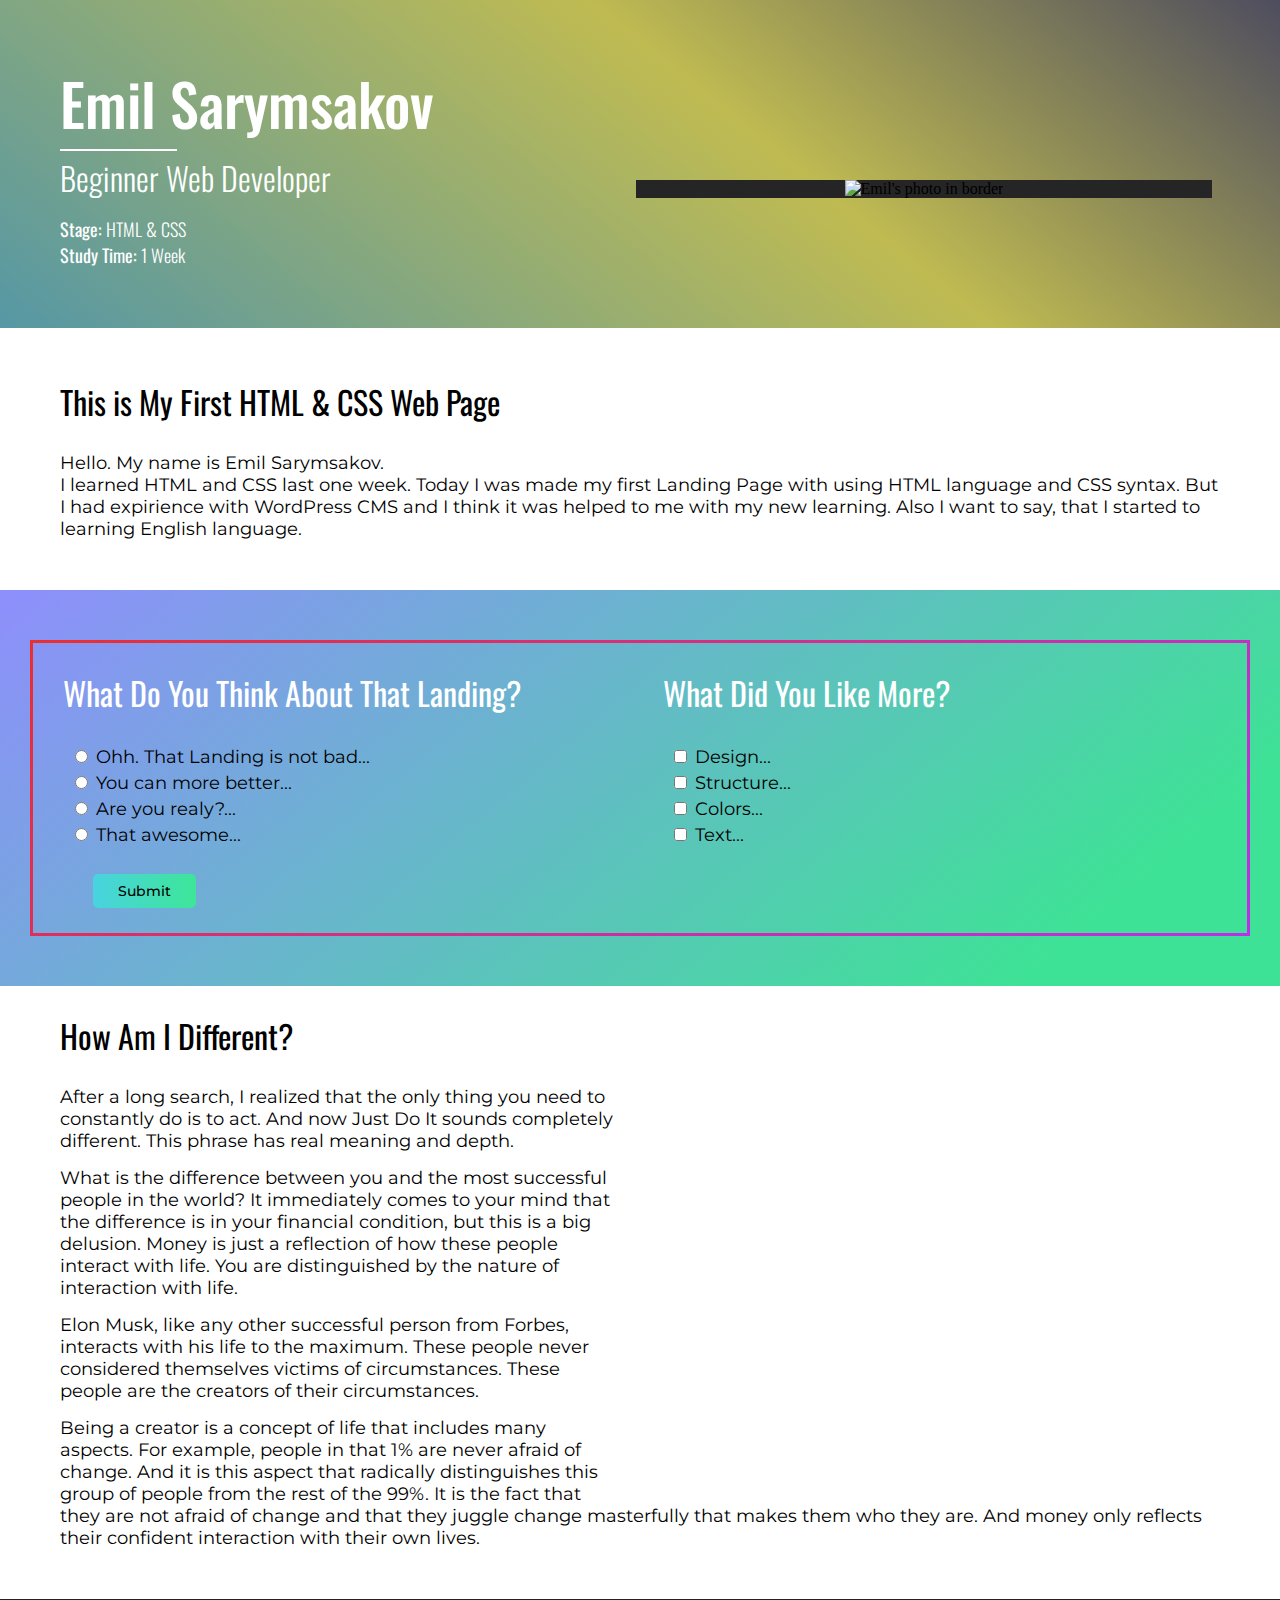
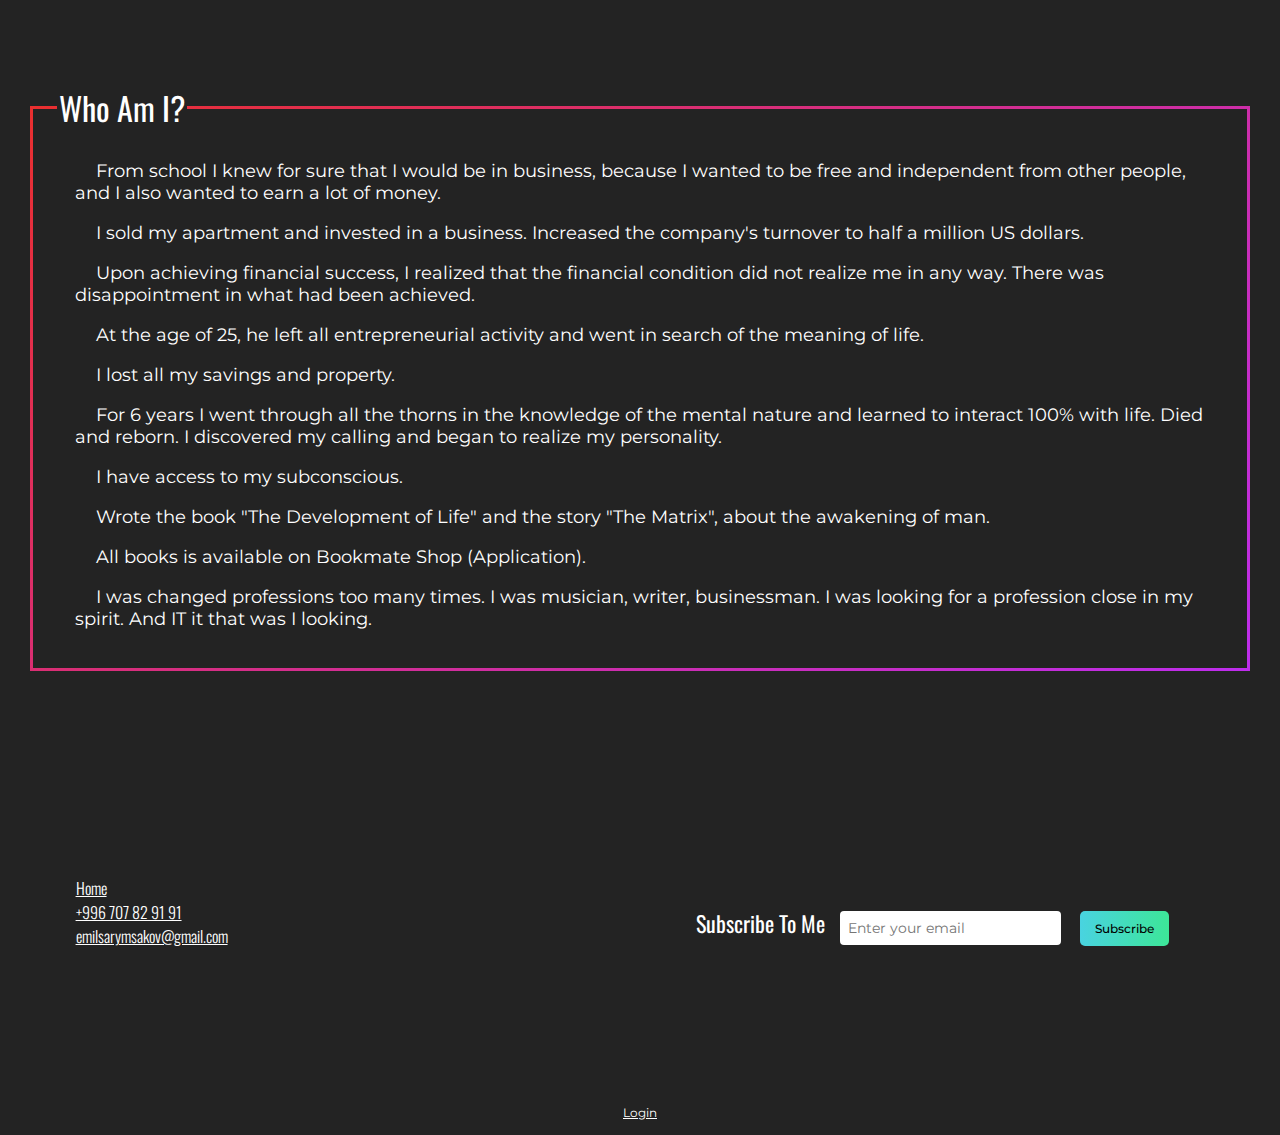
==== index.html @ c2851a76 "responsive" ====
<!DOCTYPE html>
<html lang="en">
    <head>
        <title>Emil Sarymsakov</title>
        <meta charset="utf-8">
        <meta name="viewport" content="width=device-width, initial-scale=1"/>
        <meta name="description" content="About Me"/>
        <link rel="stylesheet" href="style.css"/>
        <link rel="preconnect" href="https://fonts.googleapis.com">
        <link rel="icon" type="image/x-icon" href="https://i.postimg.cc/xjZgnbDB/R-3.png">
        <script src="https://kit.fontawesome.com/074e741890.js" crossorigin="anonymous"></script>
    </head>
    <body>
        <header class="header-page">
            <div class="header-box">
                <div class="header-img"></div>
                <div class="header-inline">
                    <h1>Emil Sarymsakov</h1>
                    <hr class="header-line" color="white" size="2">
                    <h2>Beginner Web Developer</h2>
                    <h3><span class="header-text-span">Stage:</span> HTML & CSS</h3>
                    <h3><span class="header-text-span">Study Time:</span> 1 Week</h3>
                </div>
                <div class="header-inlineTwo">
                    <img class="header-photo" src="https://i.postimg.cc/pLjZpnd6/min-min.png" alt="Emil's photo in border" weight="400" height="400">
                    <!--<img src="https://i.postimg.cc/pLjZpnd6/min-min.png" alt="Emil's Photo" weight="400" height="400"> Add My Photo-->
                </div>
            </div>
        </header>
        <main>
            <div class="body-title">
                <div class="first-body-title">
                    <h2>This is My First HTML & CSS Web Page</h2>
                    <p>Hello. My name is Emil Sarymsakov. <br>
                        I learned HTML and CSS last one week. Today I was made my first Landing Page with using HTML language and CSS syntax. But I had expirience with WordPress CMS and I think it was helped to me with my new learning. Also I want to say, that I started to learning English language.</p>
                </div>
                <div class="radio-box">
                    <div class="radio-box-border">
                        <form>
                        <div class="table">
                            <table class="table-radio">
                            <h2>What Do You Think About That Landing?</h2>
                            <tr>
                                <td class="lbl"><label class="lbl-radio" for="radio-notBad"></label></td>
                                <td><input class="radio-button" type="radio" name="radio" id="radio-notBad"/> Ohh. That Landing is not bad...</td>
                            </tr>
                            <tr>
                                <td class="lbl"><label class="lbl-radio" for="radio-youCanBetter"></label></td>
                                <td><input class="radio-button" type="radio" name="radio" id="radio-youCanBetter"/> You can more better...</td>
                            </tr>
                            <tr>
                                <td class="lbl"><label class="lbl-radio" for="radio-realy"></label></td>
                                <td><input class="radio-button" type="radio" name="radio" id="radio-realy"/> Are you realy?...</td>
                            </tr>
                            <tr>
                                <td class="lbl"><label class="lbl-radio" for="radio-awesome"></label></td>
                                <td><input class="radio-button" type="radio" name="radio" id="radio-awesome"/> That awesome...</td>
                            </tr>
                            </table>
                        </div>
                        <div class="table">
                            <table class="table-checkbox">
                                <h2>What Did You Like More?</h2>
                                <tr>
                                    <td class="lbl"><label class="lbl-radio" for="check-design"></label></td>
                                    <td><input class="check" type="checkbox" name="radio" id="check-design"/> Design...</td>
                                </tr>
                                <tr>
                                    <td class="lbl"><label class="lbl-radio" for="check-structure"></label></td>
                                    <td><input class="check" type="checkbox" name="radio" id="check-structure"/> Structure...</td>
                                </tr>
                                <tr>
                                    <td class="lbl"><label class="lbl-radio" for="check-colors"></label></td>
                                    <td><input class="check" type="checkbox" name="radio" id="check-colors"/> Colors...</td>
                                </tr>
                                <tr>
                                    <td class="lbl"><label class="lbl-radio" for="check-text"></label></td>
                                    <td><input class="check" type="checkbox" name="radio" id="check-text"/> Text...</td>
                                </tr>
                            </table>
                        </div>
                        <input class="submit" type="submit" id="submit-button-of-radio" name="submit-button" value="Submit"/>
                        </form>
                    </div>
                </div>
                <div class="bodyAndVideo">
                    <h2>How Am I Different?</h2>
                    <iframe width="595" height="396" src="https://www.youtube.com/embed/ZXsQAXx_ao0" title="Shia LaBeouf "Just Do It" Motivational Speech (Original Video by LaBeouf, Rönkkö & Turner)" frameborder="0" allow="accelerometer; autoplay; clipboard-write; encrypted-media; gyroscope; picture-in-picture" allowfullscreen></iframe>
                    <p>After a long search, I realized that the only thing you need to constantly do is to act. And now Just Do It sounds completely different. This phrase has real meaning and depth.</p>
                    <p>What is the difference between you and the most successful people in the world? It immediately comes to your mind that the difference is in your financial condition, but this is a big delusion. Money is just a reflection of how these people interact with life. You are distinguished by the nature of interaction with life.</p>
                    <p>Elon Musk, like any other successful person from Forbes, interacts with his life to the maximum. These people never considered themselves victims of circumstances. These people are the creators of their circumstances.</p>
                    <p>Being a creator is a concept of life that includes many aspects. For example, people in that 1% are never afraid of change. And it is this aspect that radically distinguishes this group of people from the rest of the 99%. It is the fact that they are not afraid of change and that they juggle change masterfully that makes them who they are. And money only reflects their confident interaction with their own lives.</p>
                </div>
                <div class="legend-box">
                <fieldset><legend>Who Am I?</legend>
                <ul class="body-text-list" type="circle">
                    <li>From school I knew for sure that I would be in business, because I wanted to be free and independent from other people, and I also wanted to earn a lot of money.</li>
                    <li>I sold my apartment and invested in a business. Increased the company's turnover to half a million US dollars.</li>
                    <li>Upon achieving financial success, I realized that the financial condition did not realize me in any way. There was disappointment in what had been achieved.</li>
                    <li>At the age of 25, he left all entrepreneurial activity and went in search of the meaning of life.</li>
                    <li>I lost all my savings and property.</li>
                    <li>For 6 years I went through all the thorns in the knowledge of the mental nature and learned to interact 100% with life. Died and reborn. I discovered my calling and began to realize my personality.</li>
                    <li>I have access to my subconscious.</li>
                    <li>Wrote the book "The Development of Life" and the story "The Matrix", about the awakening of man.</li>
                    <li>All books is available on Bookmate Shop (Application).</li>
                    <li>I was changed professions too many times. I was musician, writer, businessman. I was looking for a profession close in my spirit. And IT it that was I looking.</li>
                </ul>
                <!--<a href="https://ru.bookmate.com/authors/IkT89mdb?dscvr=top_result" target="_blank"><button>Go to Bookmate</button></a>--BUTTON-->
                </fieldset>
                </div>
            </div>
        </main>
        <footer>
            <div class="footer-box">
                <div class="footer-links">
                    <nav>
                        <li class="icon-home"><a href="#">Home</a></li>
                        <li class="icon-phone"><a href="tel:+996707829191">+996 707 82 91 91</a></li>
                        <li class="icon-email"><a href="#">emilsarymsakov@gmail.com</a></li>
                    </nav>
                    <div class="header-icon-box">
                        <ul class="header-icons">
                            <a href="https://instagram.com/scientist.emil" target="_blank" class="icon"><i class="fa-brands fa-instagram"></i><li></li></a>
                            <a href="https://instagram.com/scientist.emil" target="_blank" class="icon"><i class="fa-brands fa-facebook"></i><li></li></a>
                            <a href="https://instagram.com/scientist.emil" target="_blank" class="icon"><i class="fa-brands fa-telegram"></i><li></li></a>
                            <a href="https://instagram.com/scientist.emil" target="_blank" class="icon"><i class="fa-brands fa-youtube"></i><li></li></a>
                            <a href="https://instagram.com/scientist.emil" target="_blank" class="icon"><i class="fa-solid fa-bookmark"></i><li></li></a>
                        </ul>
                    </div>
                </div>
                <div class="footer-subs">
                    <form>
                        <label class="subscription-lbl" for="email-subs">Subscribe To Me </label>
                        <input class="subscription-input" type="email" id="email-subs" placeholder="Enter your email"/>
                        <input class="subs-button" type="submit" id="subs-button" value="Subscribe"/>
                    </form>
                </div>    
            </div>
            <div class="link-login-box">
                <a href="login.html" class="link-login">Login</a>
            </div>
        </footer>
        
    </body>
    
</html>
---- style.css ----
@import 
url('https://fonts.googleapis.com/css2?family=Oswald:wght@200;300;400;500;600;700&display=swap');
@import url('https://fonts.googleapis.com/css2?family=Montserrat:ital,wght@0,300;0,400;1,300;1,400&family=Oswald:wght@200;300;400;500;600;700&display=swap');


/*----------Mobile Responsive----------*/
@media screen and(max-width: 319.98px) {
    body {
        background-color: #232323;
    }
    .radio-box-border {
            border: solid;
            margin: 25px 0;
            border-image: linear-gradient(140deg, #e92f2f, #be2ded) 1;
    }
    h1 {
        font-size: 4px;
    }
}



/*-------Styles--------*/


.header-page {
    width: 100%;
    padding: 0;
    margin: 0;
}

h1 {
    font-family: 'Oswald', sans-serif;
    font-size: 48px;
    font-weight: 300;
}

h2 {
    font-family: 'Oswald', sans-serif;
    font-size: 32px;
    font-weight: 400;
    margin-left: 60px;
    margin-right: 60px;
}

h3 {
    font-family: 'Oswald', sans-serif;
    font-size: 18px;
    font-weight: 300;
}

p {
    font-family: 'Montserrat', sans-serif;
    font-size: 18px;
    margin: 15px 60px;
}

li {
    font-family: 'Montserrat', sans-serif;
    font-size: 18px;
    margin: 1em;
}

.header-box {
    position: relative;
    padding: 60px 0;
    margin: 0px 0px 0px 0px;
    border: 0;
    width: 100%;
    display: flex;
    align-items: center;
}

.header-inline, .header-inlineTwo {
    display: inline-block;
}

.header-inline {
    margin-left: 60px;
    width: 45%;
    color: white;

}

.header-line {
    width: 20%;
    margin: 0;
}

.header-inlineTwo {
    width: 45%;
    background-color: #252525;
    padding: 0;
    text-align: center;
    overflow: inherit;
    margin: 50px 0 0 0;
    
}

.header-inlineTwo img {
    margin: -50px 0 -4px 0;
}

.header-text {
    margin-left: 60px;
}

.first-body-title {
    margin-bottom: 50px;
    margin-top: 50px;
}

.header-inline h1 {
    font-size: 58px;
    font-weight: 500;
    margin: 0 60px 3px 0;
    color: white;
}

.header-inline h2 {
    font-family: 'Oswald', sans-serif;
    font-size: 32px;
    font-weight: 300;
    margin: 3px 60px 15px 0;
}

.header-inline h3 {
    font-family: 'Oswald', sans-serif;
    font-size: 18px;
    font-weight: 300;
    margin: 0;
}

.header-text-span {
    font-family: 'Oswald', sans-serif;
    font-weight: 400;
}

h1 {
    color: black;
    font-family: 'Oswald', sans-serif;
    
}

body {
    background-color: white;
    margin: 0;
}

.body-title {
    width: 100%;
}

.body-title h2 {
    text-align: left;
}

.body-text-list {
    margin: 0;
}

button {
    font-family: 'Montserrat', sans-serif;
    font-size: 16px;
    margin-left: 115px;
    margin-bottom: 15px;
    background-color: #252525;
    border: 0;
    padding: 10px 15px;
    border-radius: 75px;
    color: white;
}

button:hover {
    background-color: #6D6D6D;
}

button:active {
    outline-color: transparent;
    outline-style: solid;

}

.body-hr {
    margin: 5px 60px;
}

ul {
    list-style: none;
    padding: 0;
}

.header-icons {
    list-style: none;
    padding: 0;
    display: inline-flex;
}

.header-icon-box {
    display: flex;
    align-items: center;
    margin: 0;
    width: 100%;
}

.link-login-box {
    width: 100%;
    height: 25px;
    padding: 5px 0;
    
}

.link-login {
    display: flex;
    align-items: center;
    justify-content: center;
    font-family: 'Montserrat', sans-serif;
    font-size: 12px;
}

.link-login:hover {
    color: red;
}

.icon {
    margin: 0 8px;
}

a:-webkit-any-link {
    color: white;
    cursor: pointer;
}

a:-webkit-any-link:hover {
    color: red;
}

.body-text-list li::before {
    content: "\f0a9";
    font-family: 'FontAwesome';
    display: inline-block;
    margin-right: 7px;
    color: rgba(233,47,47,1)
}

.header-img {
    background-image: url("https://i.postimg.cc/0y7hrNFT/pexels-katie-godowski-12531013.jpg");
    width: 100%;
    height: 100%;
    position: absolute;
    z-index: -1;
    filter: brightness(0.7);
}

.header-img::before {
    content: "";
    position: absolute;
    background: rgb(2,0,36);
    background: linear-gradient(219deg, rgba(2,0,36,1) 0%, rgba(233,224,9,1) 41%, rgba(17,152,180,1) 100%);
    width: 100%;
    height: 100%;
    z-index: 0;
    opacity: 70%;
}

.gradient-line {
    width: 25%;
    margin: 25px 60px;
    border-width: 2px;
    border-style: solid;
    border-image: linear-gradient(to right, #e92f2f, #be2ded) 1;
}

fieldset {
    font-family: 'Oswald', sans-serif;
    font-size: 32px;
    font-weight: 400;
    color: white;
    margin: 60px 30px;
    border-radius: 15px;
    border-width: 3px;
    border-style: solid;
    border-image: linear-gradient(140deg, #e92f2f, #be2ded) 1;

}

fieldset:hover {
    border-image: linear-gradient(140deg, #be2ded, #e92f2f) 1;
}

.legend-box {
    width: 100%;
    margin-top: 50px;
    margin-bottom: 0;
    background-color: #232323;
    padding: 25px 0;
}

iframe {
    margin: 10px 60px 10px 10px;
    display: block;
    float: right;   
}

.body-text-gradient-box h2 {
    text-align: center;
    color: white;
    font-size: 48px;
    padding: 25px;
    margin-top: 0;
}

.radio-box {
    margin-left: 0;
    padding: 25px 0;
    background: rgb(62,226,150);
    background: linear-gradient(320deg, rgba(62,226,150,1) 15%, rgba(142,142,252,1) 100%);
    font-family: 'Montserrat', sans-serif;
    font-size: 18px;
}

.radio-box-border table {
    margin: 25px 30px;
}


.radio-box-border h2 {
    margin-left: 30px;
    color: white;
}

.submit {
    margin: 0 30px 25px 60px;
    font-family: 'Montserrat', sans-serif;
    font-weight: 500;
    font-size: 14px;
    padding: 8px 25px;
    background: #49d3e0;
    background: linear-gradient(90deg, rgba(73,211,224,1) 0%, rgba(61,230,152,1) 100%);
    border: 0;
    border-radius: 5px;
    color: black;
}

.submit:hover {
    transition: 5s;
    background: rgb(114,216,226);
    background: linear-gradient(90deg, rgba(114,216,226,1) 0%, rgba(116,219,171,1) 100%); 
}


.radio-box-border {
    border: solid;
    margin: 25px 30px;
    border-image: linear-gradient(140deg, #e92f2f, #be2ded) 1;
}

.table {
    display: inline-table;
    width: 49%;
}




/*-----------Footer------------*/
footer {
    display: block;
    background-color: #232323;
}

.footer-box {
    width: 100%;
    display: flex;
    align-items: center;
}

.footer-links {
    background-color: #232323;
    padding: 120px 60px;
    display: inline-table;
    width: 20%;
}

.footer-subs {
    width: 45%;
    display: flex;
    align-items: center;
    margin-left: 25%;
}

.footer-links, .footer-subs {
    display: inline-block;
}

.subscription-lbl {
    font-family: 'Oswald', sans-serif;
    font-size: 22px;
    color: white;
}

.subscription-input {
    font-family: 'Montserrat', sans-serif;
    font-size: 14px;
    padding: 8px 15px 8px 8px;
    border-radius: 4px;
    border: 0;
    margin: 10px;
    color: black;
}

.subs-button {
    margin: 0 5px;
    font-family: 'Montserrat', sans-serif;
    font-weight: 500;
    font-size: 12px;
    padding: 10px 15px;
    background: #49d3e0;
    background: linear-gradient(90deg, rgba(73,211,224,1) 0%, rgba(61,230,152,1) 100%);
    border: 0;
    border-radius: 5px;
    color: black;
}

.subs-button:hover {
    transition: 5s;
    background: rgb(114,216,226);
    background: linear-gradient(90deg, rgba(114,216,226,1) 0%, rgba(116,219,171,1) 100%); 
}

.footer-links li {
    font-family: 'Oswald', sans-serif;
    font-weight: 300;
    font-size: 16px;
    text-align: left;
    margin: 0;
}

.icon-home {
    list-style: none;

}

.icon-home::before {
    content: "\f015";
    font-size: 11px;
    color: white;
    font-family: 'FontAwesome';
    display: inline-block;
    margin-right: 7px;
}

.icon-home:hover::before {
    color:#e92f2f;
    display: inline-block;
}

.icon-phone {
    list-style: none;

}

.icon-phone::before {
    content: "\f095";
    color: white;
    font-size: 11px;
    font-family: 'FontAwesome';
    display: inline-block;
    margin-right: 7px;
}

.icon-phone:hover::before {
    color:#e92f2f;
}

.icon-email {
    list-style: none;

}

.icon-email::before {
    content: "\f0e0";
    color: white;
    font-size: 11px;
    font-family: 'FontAwesome';
    display: inline-block;
    margin-right: 7px;
}

.icon-email:hover::before {
    color:#e92f2f;
}
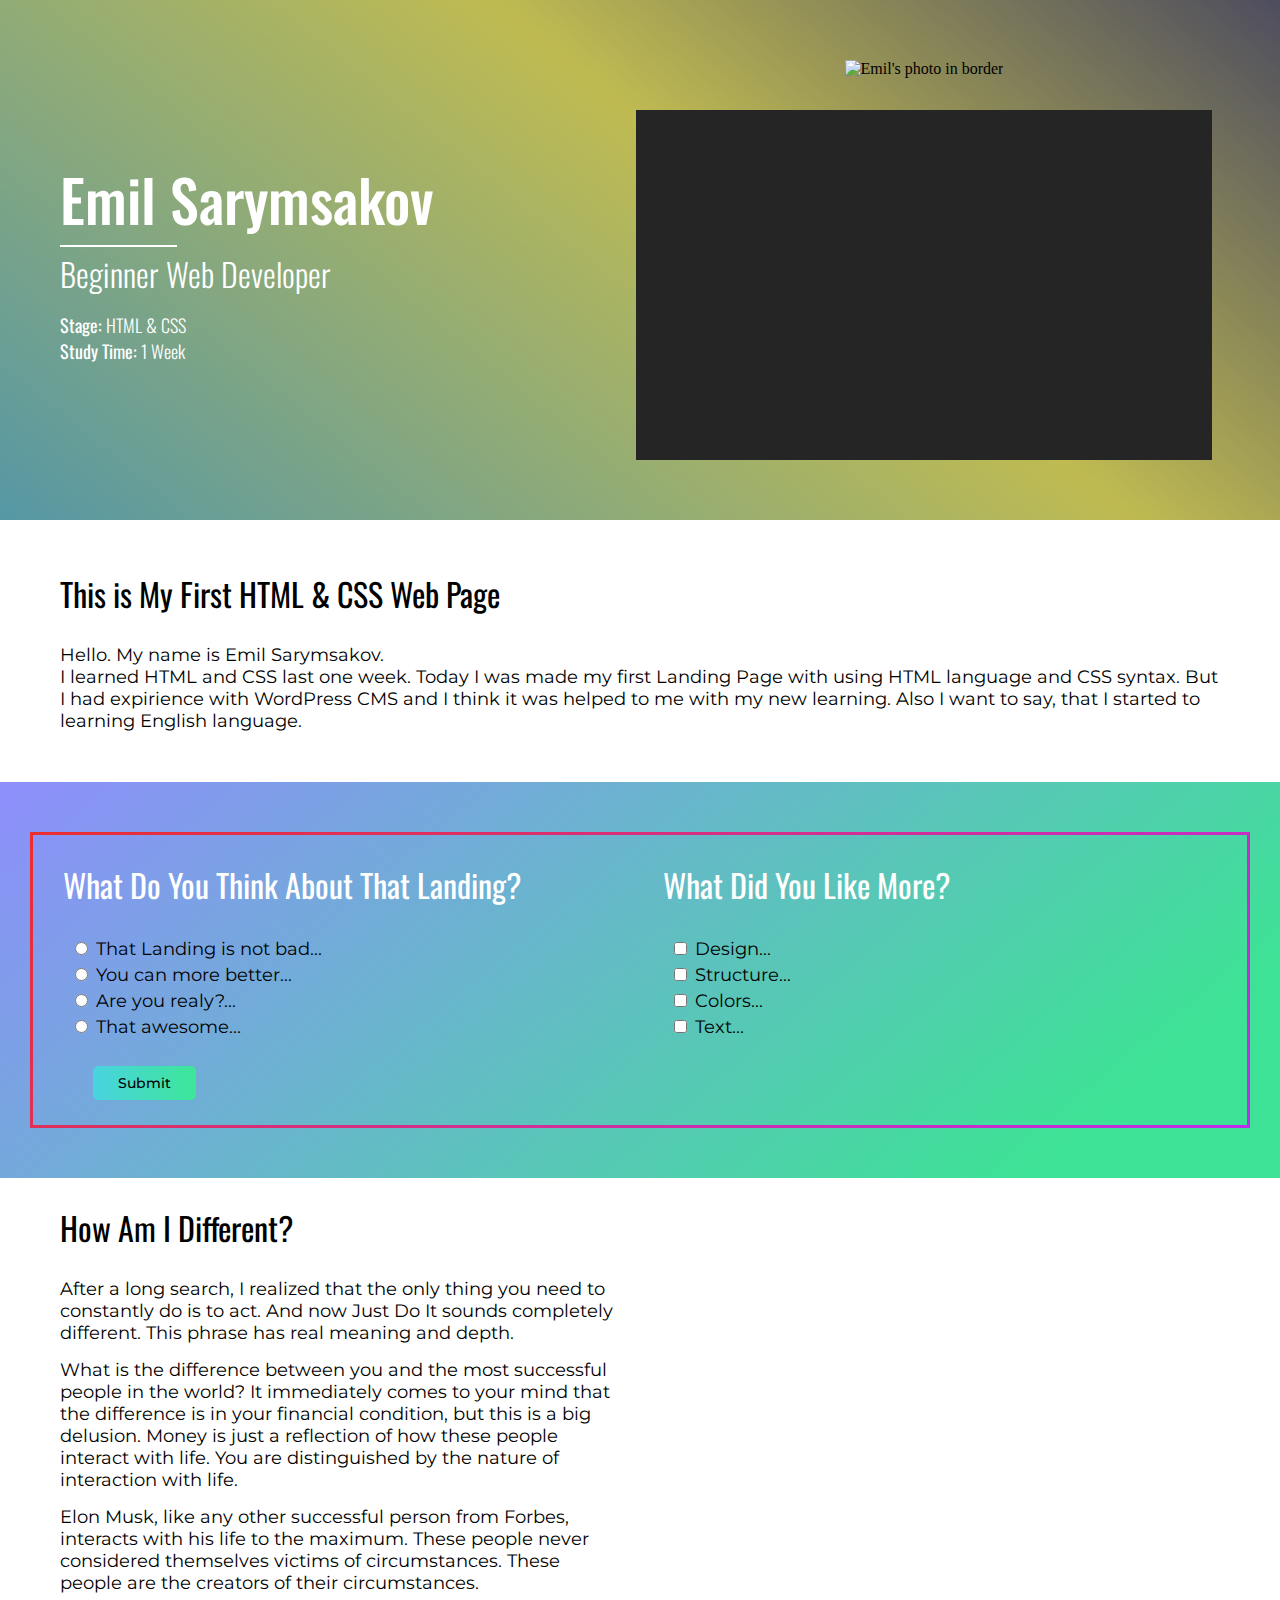
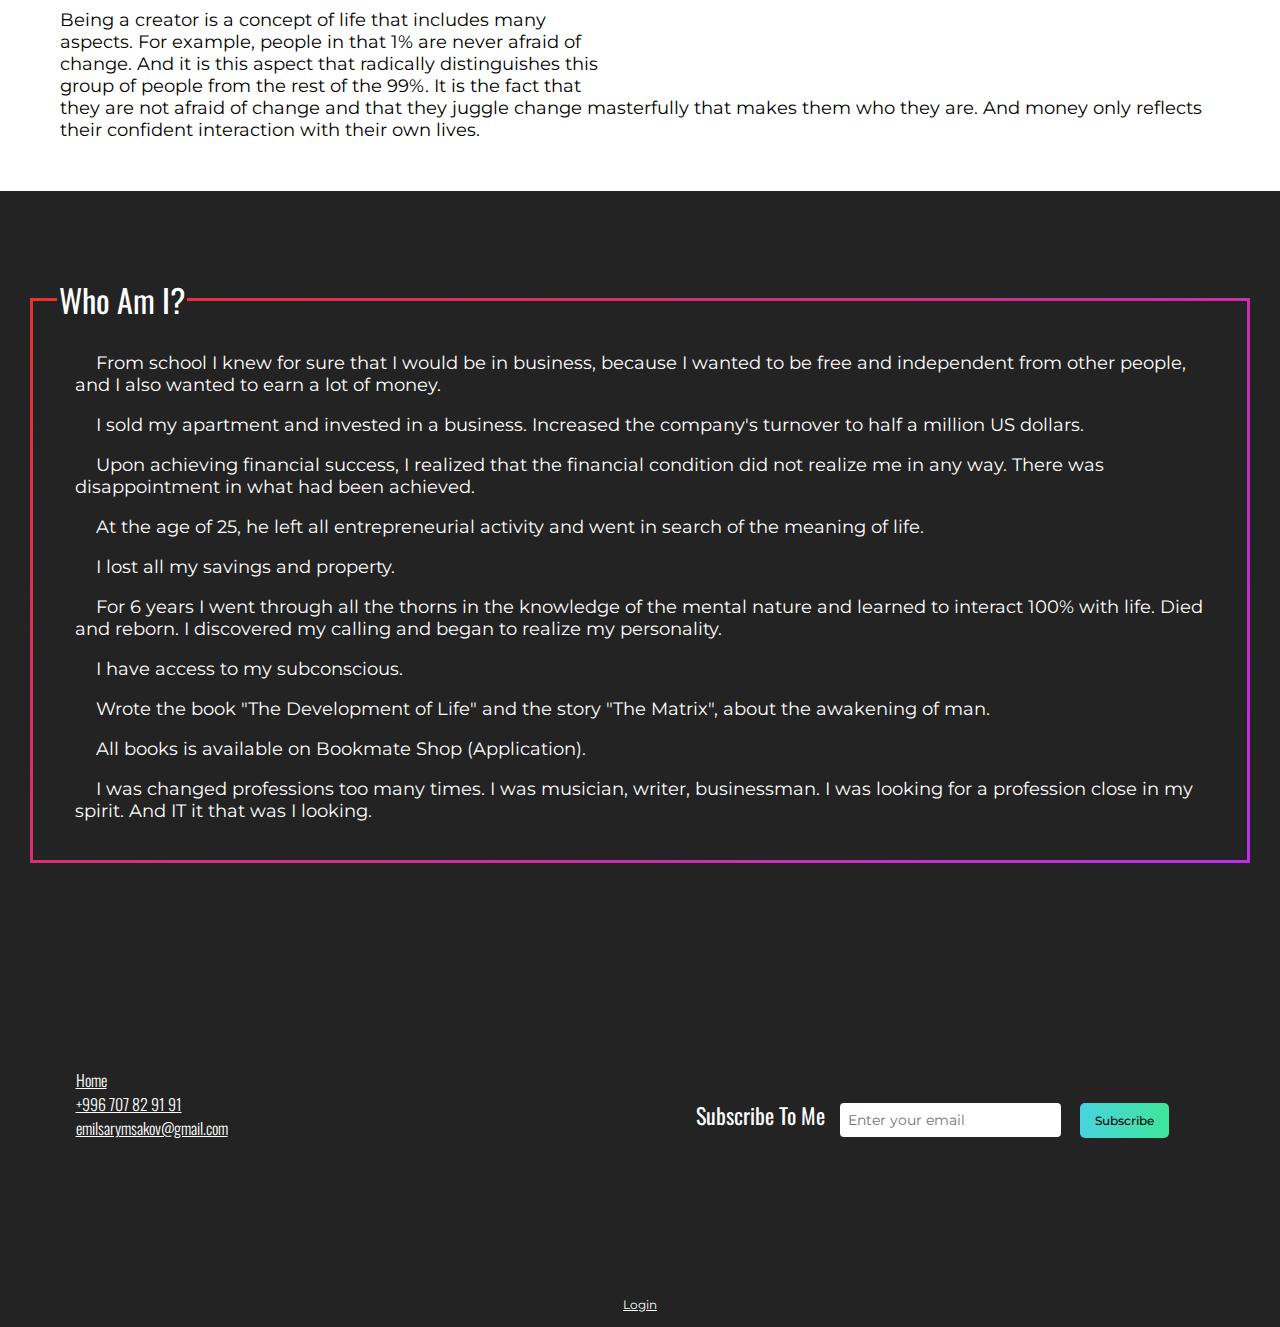
==== commit eb03fb18: "response" ====
--- a/index.html
+++ b/index.html
@@ -28,6 +28,9 @@
             </div>
         </header>
         <main>
+            <div class="header-inline-mobile">
+                <img class="header-photo" src="https://i.postimg.cc/pLjZpnd6/min-min.png" alt="Emil's photo in border" weight="400" height="400">
+            </div>
             <div class="body-title">
                 <div class="first-body-title">
                     <h2>This is My First HTML & CSS Web Page</h2>
@@ -42,7 +45,7 @@
                             <h2>What Do You Think About That Landing?</h2>
                             <tr>
                                 <td class="lbl"><label class="lbl-radio" for="radio-notBad"></label></td>
-                                <td><input class="radio-button" type="radio" name="radio" id="radio-notBad"/> Ohh. That Landing is not bad...</td>
+                                <td><input class="radio-button" type="radio" name="radio" id="radio-notBad"/> That Landing is not bad...</td>
                             </tr>
                             <tr>
                                 <td class="lbl"><label class="lbl-radio" for="radio-youCanBetter"></label></td>
@@ -130,9 +133,11 @@
                 </div>
                 <div class="footer-subs">
                     <form>
-                        <label class="subscription-lbl" for="email-subs">Subscribe To Me </label>
-                        <input class="subscription-input" type="email" id="email-subs" placeholder="Enter your email"/>
-                        <input class="subs-button" type="submit" id="subs-button" value="Subscribe"/>
+                        <div class="sub">
+                            <label class="subscription-lbl" for="email-subs">Subscribe To Me </label>
+                            <input class="subscription-input" type="email" id="email-subs" placeholder="Enter your email"/>
+                            <input class="subs-button" type="submit" id="subs-button" value="Subscribe"/>
+                        </div>
                     </form>
                 </div>    
             </div>
--- a/style.css
+++ b/style.css
@@ -3,28 +3,16 @@
 @import url('https://fonts.googleapis.com/css2?family=Montserrat:ital,wght@0,300;0,400;1,300;1,400&family=Oswald:wght@200;300;400;500;600;700&display=swap');
 
 
-/*----------Mobile Responsive----------*/
-@media screen and(max-width: 319.98px) {
-    body {
-        background-color: #232323;
-    }
-    .radio-box-border {
-            border: solid;
-            margin: 25px 0;
-            border-image: linear-gradient(140deg, #e92f2f, #be2ded) 1;
-    }
-    h1 {
-        font-size: 4px;
-    }
-}
-
-
-
 /*-------Styles--------*/
 
 
 .header-page {
     width: 100%;
+    padding: 0;
+    margin: 0;
+}
+
+body {
     padding: 0;
     margin: 0;
 }
@@ -71,10 +59,6 @@
     align-items: center;
 }
 
-.header-inline, .header-inlineTwo {
-    display: inline-block;
-}
-
 .header-inline {
     margin-left: 60px;
     width: 45%;
@@ -90,15 +74,15 @@
 .header-inlineTwo {
     width: 45%;
     background-color: #252525;
-    padding: 0;
-    text-align: center;
-    overflow: inherit;
     margin: 50px 0 0 0;
+    display: flex;
+    justify-content: center;
+
     
 }
 
 .header-inlineTwo img {
-    margin: -50px 0 -4px 0;
+    margin: -50px 0 0 0;
 }
 
 .header-text {
@@ -140,11 +124,6 @@
     color: black;
     font-family: 'Oswald', sans-serif;
     
-}
-
-body {
-    background-color: white;
-    margin: 0;
 }
 
 .body-title {
@@ -489,4 +468,163 @@
 
 .icon-email:hover::before {
     color:#e92f2f;
-}+}
+
+.header-inline-mobile, .header-inline-mobile img {
+    display: none;
+}
+
+
+
+
+
+
+
+/*----------Mobile Responsive----------*/
+@media screen and (max-width: 419.98px) {
+    body {
+        padding: 0;
+        margin: 0;
+    }
+
+    .header-page {
+        width: 100%;
+    }
+
+
+    .header-box {
+        flex-direction: column-reverse;
+    }
+
+    .header-inline {
+        width: 100%;
+        margin-left: 0;
+    }
+
+    .header-inlineTwo {
+        display: none;
+    }
+
+    .header-inline-mobile {
+        width: 100%;
+        background-color: #252525;
+        padding: 0;
+        display: flex;
+        justify-content: center;        
+    }
+    
+    .header-inline-mobile img {
+        margin: -85px 0 0 0;
+        display: block;
+    }
+
+    h2 {
+    font-size: 28px;
+    font-weight: 400;
+    margin-left: 15px;
+    margin-right: 15px;    
+    }
+    
+    p {
+        font-size: 18px;
+        margin: 0 15px;
+    }
+
+    .table {
+        display: flex;
+        flex-direction: column;
+        width: 100%;
+    }
+
+    .radio-box {
+        font-size: 18px;
+    }
+
+    .radio-box-border table {
+        margin: 0 15px;
+    }
+
+    .radio-box-border {
+            border: solid;
+            margin: 15px;
+            border-image: linear-gradient(140deg, #e92f2f, #be2ded) 1;
+    }
+
+    .radio-box-border h2 {
+        margin: 15px;
+    }
+
+    .header-inline h1 {
+        font-size: 48px;
+        margin: 0;
+        text-align: center;
+    }
+
+    .header-line {
+        margin: 0 auto;
+        width: 50%;
+    }
+
+    .header-inline h2 {
+        text-align: center;
+        margin: 8px 0;
+    }
+
+    .header-inline h3 {
+        font-size: 24px;
+        text-align: center;
+        margin-bottom: 25px;
+    }
+
+    .submit {
+        margin: 25px 15px;
+        font-family: 'Montserrat', sans-serif;
+        font-weight: 500;
+        font-size: 16px;
+        padding: 13px 25px;
+        background: #49d3e0;
+        background: linear-gradient(90deg, rgba(73,211,224,1) 0%, rgba(61,230,152,1) 100%);
+        border-radius: 5px;
+        color: black;
+    }
+
+    iframe {
+        max-width: 100vw;
+        min-width: 100vw;
+        margin: 25px 0;
+        display: block;
+        float: none;
+    }
+
+    fieldset {
+        font-size: 28px;
+        margin: 15px;
+    }
+
+    .footer-box {
+        flex-direction: column;
+        align-items: flex-start;
+    }
+
+    .footer-links {
+        width: 70%;
+        padding: 0;
+        margin: 25px 15px;
+    }
+
+    .footer-subs {
+        width: 50%;
+        margin-left: 15px;
+    }
+
+    .sub {
+        display: flex;
+        flex-direction: column;
+        justify-content: left;
+        margin: 25px 0;
+    }
+    
+}
+
+
+
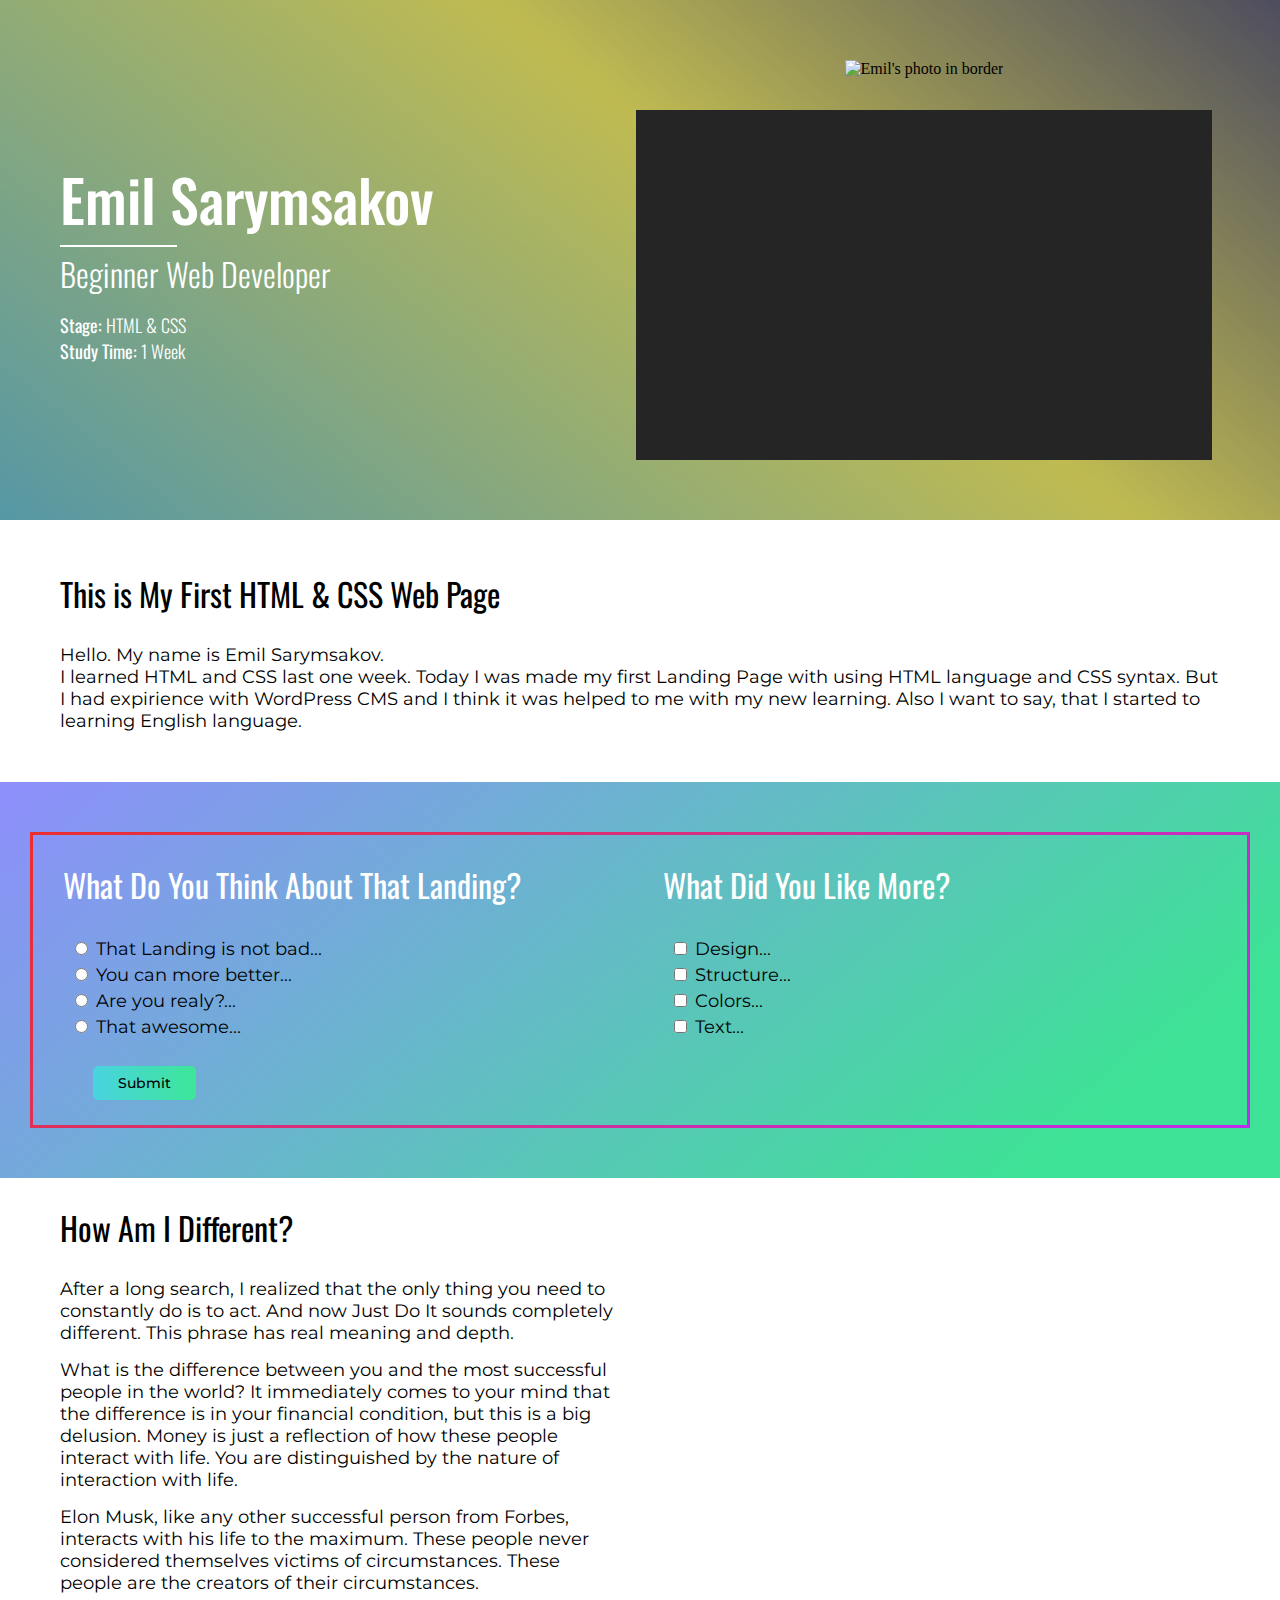
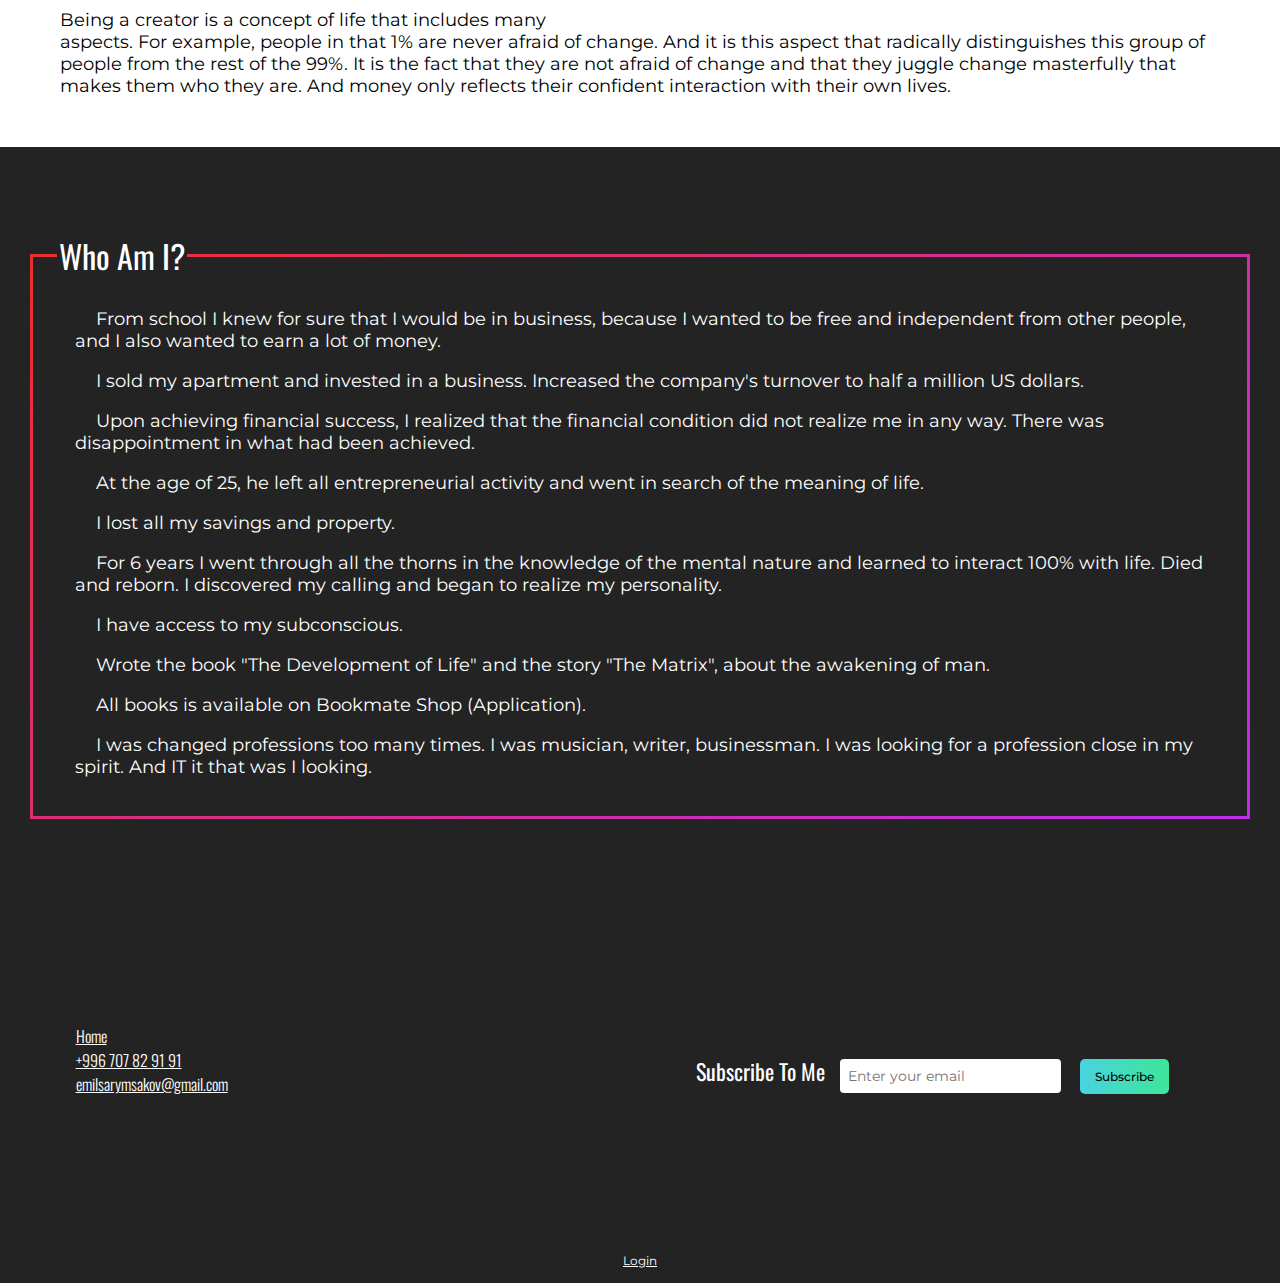
==== commit 95facee0: "Add files via upload" ====
--- a/index.html
+++ b/index.html
@@ -87,8 +87,8 @@
                     </div>
                 </div>
                 <div class="bodyAndVideo">
+                    <iframe width="595" height="396" src="https://www.youtube.com/embed/ZXsQAXx_ao0" title="Shia LaBeouf "Just Do It" Motivational Speech (Original Video by LaBeouf, Rönkkö & Turner)" frameborder="0" allow="accelerometer; autoplay; clipboard-write; encrypted-media; gyroscope; picture-in-picture" allowfullscreen></iframe>
                     <h2>How Am I Different?</h2>
-                    <iframe width="595" height="396" src="https://www.youtube.com/embed/ZXsQAXx_ao0" title="Shia LaBeouf "Just Do It" Motivational Speech (Original Video by LaBeouf, Rönkkö & Turner)" frameborder="0" allow="accelerometer; autoplay; clipboard-write; encrypted-media; gyroscope; picture-in-picture" allowfullscreen></iframe>
                     <p>After a long search, I realized that the only thing you need to constantly do is to act. And now Just Do It sounds completely different. This phrase has real meaning and depth.</p>
                     <p>What is the difference between you and the most successful people in the world? It immediately comes to your mind that the difference is in your financial condition, but this is a big delusion. Money is just a reflection of how these people interact with life. You are distinguished by the nature of interaction with life.</p>
                     <p>Elon Musk, like any other successful person from Forbes, interacts with his life to the maximum. These people never considered themselves victims of circumstances. These people are the creators of their circumstances.</p>
@@ -141,8 +141,10 @@
                     </form>
                 </div>    
             </div>
-            <div class="link-login-box">
-                <a href="login.html" class="link-login">Login</a>
+            <div class="footer-link-box-to-login">
+                <div class="link-login-box">
+                    <a href="login.html" class="link-login">Login</a>
+                </div>    
             </div>
         </footer>
         
--- a/style.css
+++ b/style.css
@@ -52,7 +52,6 @@
 .header-box {
     position: relative;
     padding: 60px 0;
-    margin: 0px 0px 0px 0px;
     border: 0;
     width: 100%;
     display: flex;
@@ -183,10 +182,16 @@
 }
 
 .link-login-box {
-    width: 100%;
+    width: 15%;
     height: 25px;
     padding: 5px 0;
+    font-size: 12px;
     
+}
+
+.footer-link-box-to-login {
+    display: flex;
+    justify-content: center;
 }
 
 .link-login {
@@ -481,7 +486,7 @@
 
 
 /*----------Mobile Responsive----------*/
-@media screen and (max-width: 419.98px) {
+@media screen and (max-width: 479.98px) {
     body {
         padding: 0;
         margin: 0;
@@ -491,14 +496,26 @@
         width: 100%;
     }
 
+    .subscription-input {
+        margin: 15px 0;
+    }
+
+    .subs-button {
+        margin: 0;
+        font-size: 14px;
+    }
+
 
     .header-box {
-        flex-direction: column-reverse;
+        display: block;
+        padding: 0;
     }
 
     .header-inline {
         width: 100%;
         margin-left: 0;
+        padding: 120px 0;
+
     }
 
     .header-inlineTwo {
@@ -555,7 +572,7 @@
     }
 
     .header-inline h1 {
-        font-size: 48px;
+        font-size: 44px;
         margin: 0;
         text-align: center;
     }
@@ -573,7 +590,7 @@
     .header-inline h3 {
         font-size: 24px;
         text-align: center;
-        margin-bottom: 25px;
+        margin-bottom: 5px;
     }
 
     .submit {
@@ -618,9 +635,6 @@
     }
 
     .sub {
-        display: flex;
-        flex-direction: column;
-        justify-content: left;
         margin: 25px 0;
     }
     
